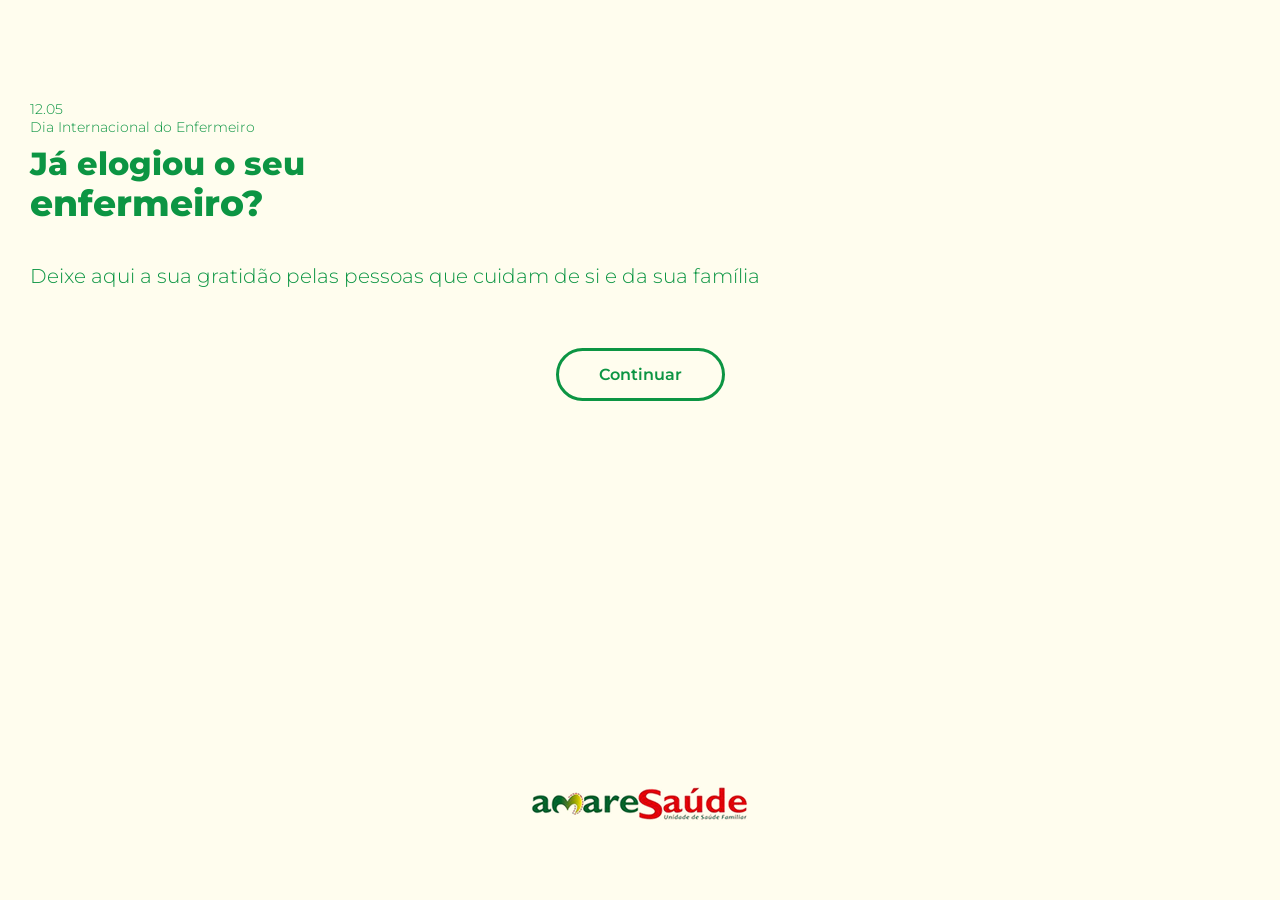
==== index.html @ 5738b8d9 "first commit" ====
<!DOCTYPE html>
<html lang="pt">
<head>
    <meta charset="utf-8">
    <meta name="viewport" content="width=device-width, initial-scale=1">
    <link rel="stylesheet" href="./styles.css" />
    <link rel="stylesheet" href="https://fonts.googleapis.com/css2?family=Montserrat:wght@300;600;800&display=swap" />
    <title>Dia do Enfermeiro</title>
</head>
<body>
    <div class="page landing">
        <div class="date">12.05<br>Dia Internacional do Enfermeiro</div>
        <h1>Já elogiou o seu<br><span class="highlight">enfermeiro?</span></h1>
        <p class="subtitle">Deixe aqui a sua gratidão pelas pessoas que cuidam de si e da sua família</p>
        <a href="./home.html" class="btn-continue">Continuar</a>
        <img class="illustration" src="amre.png" alt="ção de enfermeiros" onerror="this.style.display='none'" />
    </div>
</body>
</html>
---- styles.css ----
/* ============================================
   RESET & BASE
   ============================================ */
*,
*::before,
*::after {
    box-sizing: border-box;
    margin: 0;
    padding: 0;
}

:root {
    /* Cores principais */
    --green-dark: #0c9543;
    --green-light: #118740;
    --green-gradient: linear-gradient(180deg, #118740, #0c9744 20.05%);
    --ivory: #fffdee;
    --red: #cf464a;
    --red-light: #e57373;
    --white: #ffffff;
    --gray-bg: #e5e5e5;
    --text-dark: #333333;
    --border-radius-lg: 32px;
    --border-radius-md: 18px;
    --border-radius-sm: 12px;
    --font: 'Montserrat', sans-serif;
}

html {
    font-size: 16px;
}

body {
    font-family: var(--font);
    background-color: var(--gray-bg);
    display: flex;
    justify-content: center;
    align-items: center;
    min-height: 100vh;
    padding: 0;
}

/* ============================================
   MOBILE CONTAINER (simula telemóvel)
   ============================================ */
.page {
    width: 100%;
    min-height: 100vh;
    position: relative;
    overflow-x: hidden;
    overflow-y: auto;
}

/* ============================================
   PÁGINA LANDING (index.html)
   ============================================ */
.landing {
    min-height: 100vh;
    background-color: var(--ivory);
    display: flex;
    flex-direction: column;
    align-items: center;
    padding: 100px 30px 40px;
    text-align: left;
}

.landing .date {
    font-size: 0.9rem;
    font-weight: 300;
    color: var(--green-dark);
    width: 100%;
    margin-bottom: 10px;
}

.landing h1 {
    font-size: 2rem;
    font-weight: 800;
    color: var(--green-dark);
    line-height: 1.15;
    margin-bottom: 40px;
    width: 100%;
}

.landing h1 .highlight {
    font-size: 2.25rem;
    display: inline;
}

.landing .subtitle {
    font-size: 1.25rem;
    font-weight: 300;
    color: var(--green-dark);
    margin-bottom: 60px;
    width: 100%;
}

.landing .btn-continue {
    display: inline-flex;
    align-items: center;
    justify-content: center;
    border: 3px solid var(--green-dark);
    border-radius: 38px;
    padding: 14px 40px;
    color: var(--green-dark);
    font-weight: 600;
    font-size: 1rem;
    text-decoration: none;
    cursor: pointer;
    background: transparent;
    margin-bottom: 40px;
    transition: all 0.2s;
}

.landing .btn-continue:hover {
    background-color: var(--green-dark);
    color: var(--white);
}

.landing .illustration {
    width: 228px;
    height: 107px;
    object-fit: cover;
    margin-top: auto;
}

/* ============================================
   PÁGINA HOME (home.html)
   ============================================ */
.home {
    min-height: 100vh;
    background: var(--green-gradient);
    display: flex;
    flex-direction: column;
}

.home .header {
    padding: 55px 20px 35px;
    color: var(--white);
}

.home .header h1 {
    font-size: 2rem;
    font-weight: 700;
    line-height: 1.15;
}

.home .header h1 .highlight {
    font-size: 2.25rem;
    font-weight: 800;
}

.home .content {
    background-color: var(--ivory);
    border-radius: var(--border-radius-lg) var(--border-radius-lg) 0 0;
    flex: 1;
    padding: 30px 20px;
    display: flex;
    flex-direction: column;
    gap: 16px;
}

.home .section-title {
    color: var(--green-dark);
    font-size: 1.5rem;
    font-weight: 700;
    margin-bottom: 4px;
}

.home .card {
    background-color: var(--red);
    border-radius: var(--border-radius-md);
    padding: 16px;
    display: flex;
    align-items: center;
    gap: 16px;
    cursor: pointer;
    position: relative;
    text-decoration: none;
    transition: transform 0.2s;
}

.home .card:active {
    transform: scale(0.98);
}

.home .card .icon-box {
    background-color: var(--white);
    border-radius: var(--border-radius-sm);
    width: 80px;
    height: 80px;
    display: flex;
    justify-content: center;
    align-items: center;
    flex-shrink: 0;
}

.home .card .icon-box svg {
    width: 56px;
    height: 56px;
}

.home .card .card-label {
    color: var(--white);
    font-size: 1.35rem;
    font-weight: 600;
    line-height: 1.2;
}

.home .card .arrow-icon {
    position: absolute;
    bottom: 14px;
    right: 14px;
    width: 24px;
    height: 24px;
    stroke: var(--white);
}

.home .btn-outline {
    border: 2px solid var(--green-dark);
    color: var(--green-dark);
    border-radius: 24px;
    padding: 16px;
    font-size: 1rem;
    font-weight: 600;
    text-align: center;
    cursor: pointer;
    background: transparent;
    margin-top: 12px;
    text-decoration: none;
    transition: all 0.2s;
}

.home .btn-outline:hover {
    background-color: var(--green-dark);
    color: var(--white);
}

/* ============================================
   PÁGINA ESCOLHA ENFERMEIRO (escolha-enf.html)
   ============================================ */
.escolha-enf {
    min-height: 100vh;
    background: var(--green-gradient);
    display: flex;
    flex-direction: column;
}

.escolha-enf .header-title {
    padding: 50px 16px 0;
    color: var(--white);
}

.escolha-enf .header-title h1 {
    font-size: 2rem;
    font-weight: 800;
    line-height: 1.15;
}

.escolha-enf .header-title h1 .highlight {
    font-size: 2.25rem;
}

.escolha-enf .content-panel {
    background-color: var(--ivory);
    border-radius: var(--border-radius-lg) var(--border-radius-lg) 0 0;
    flex: 1;
    padding: 30px 16px 40px;
    margin-top: 10px;
}

.escolha-enf .section-label {
    color: var(--green-dark);
    font-size: 1.5rem;
    font-weight: 700;
    margin-bottom: 20px;
}

.escolha-enf .nurse-grid {
    display: grid;
    grid-template-columns: 1fr 1fr;
    gap: 16px;
}

.escolha-enf .nurse-card {
    background-color: var(--red);
    border-radius: var(--border-radius-md);
    overflow: hidden;
    cursor: pointer;
    text-decoration: none;
    display: flex;
    flex-direction: column;
    align-items: center;
    padding-bottom: 12px;
    transition: transform 0.2s;
}

.escolha-enf .nurse-card:active {
    transform: scale(0.97);
}

.escolha-enf .nurse-card .photo-area {
    width: calc(100% - 24px);
    margin: 12px 12px 0;
    aspect-ratio: 1 / 1;
    background-color: #ccc;
    border-radius: var(--border-radius-sm);
    overflow: hidden;
}

.escolha-enf .nurse-card .photo-area img {
    width: 100%;
    height: 100%;
    object-fit: cover;
    display: block;
}

.escolha-enf .nurse-card .nurse-name {
    color: var(--white);
    font-size: 0.9rem;
    font-weight: 600;
    text-align: center;
    padding: 10px 8px 4px;
    line-height: 1.2;
}

/* Botão voltar / fechar no topo */
.back-btn {
    position: absolute;
    top: 34px;
    right: 16px;
    width: 32px;
    height: 32px;
    cursor: pointer;
    display: flex;
    justify-content: center;
    align-items: center;
    background: none;
    border: none;
    z-index: 10;
}

.back-btn span {
    display: block;
    width: 24px;
    height: 2.5px;
    background-color: var(--white);
    border-radius: 2px;
    position: absolute;
}

.back-btn span:first-child {
    transform: rotate(45deg);
}

.back-btn span:last-child {
    transform: rotate(-45deg);
}

/* ============================================
   PÁGINA ELOGIO (elogio.html / enf-ang.html)
   ============================================ */
.elogio-page {
    min-height: 100vh;
    background: var(--green-gradient);
    display: flex;
    flex-direction: column;
    position: relative;
}

.elogio-page .profile-circle-outer {
    position: absolute;
    top: 32px;
    left: 50%;
    transform: translateX(-50%);
    width: 152px;
    height: 152px;
    border-radius: 50%;
    background-color: var(--ivory);
    display: flex;
    justify-content: center;
    align-items: center;
}

.elogio-page .profile-circle-inner {
    width: 120px;
    height: 120px;
    border-radius: 50%;
    background-color: var(--green-dark);
    overflow: hidden;
}

.elogio-page .profile-circle-inner img {
    width: 100%;
    height: 100%;
    object-fit: cover;
}

.elogio-page .content-panel {
    background-color: var(--ivory);
    border-radius: var(--border-radius-lg) var(--border-radius-lg) 0 0;
    margin-top: 160px;
    flex: 1;
    padding: 30px 16px 40px;
}

.elogio-page .title {
    font-size: 1.5rem;
    font-weight: 600;
    color: var(--green-dark);
    margin-bottom: 20px;
}

.elogio-page .text-area-wrapper {
    position: relative;
    width: 100%;
    margin-bottom: 20px;
}

.elogio-page .text-area-bg {
    width: 100%;
    height: 260px;
    background-color: var(--red);
    border-radius: var(--border-radius-md);
    padding: 20px;
}

.elogio-page .text-area-inner {
    width: 100%;
    height: 100%;
    background-color: #ccc;
    border-radius: var(--border-radius-sm);
    padding: 16px;
    font-family: var(--font);
    font-size: 1rem;
    font-weight: 300;
    color: #666;
    border: none;
    outline: none;
    resize: none;
}

.elogio-page .inspiration-btn {
    width: 100%;
    border: 2px solid var(--red);
    border-radius: var(--border-radius-md);
    padding: 18px 20px;
    font-family: var(--font);
    font-size: 0.95rem;
    color: var(--red);
    background: transparent;
    cursor: pointer;
    text-align: center;
    transition: all 0.2s;
}

.elogio-page .inspiration-btn .bold {
    font-weight: 600;
}

.elogio-page .inspiration-btn .extra-bold {
    font-weight: 800;
}

.elogio-page .inspiration-btn .light {
    font-weight: 300;
}

.elogio-page .inspiration-btn:hover {
    background-color: var(--red);
    color: var(--white);
}

/* ============================================
   PÁGINA EQUIPA (equipa.html)
   ============================================ */
.equipa-page {
    min-height: 100vh;
    background: var(--green-gradient);
    display: flex;
    flex-direction: column;
    position: relative;
}

.equipa-page .header-title {
    padding: 50px 16px 0;
    color: var(--white);
}

.equipa-page .header-title h1 {
    font-size: 2rem;
    font-weight: 800;
    line-height: 1.15;
}

.equipa-page .header-title h1 .highlight {
    font-size: 2.25rem;
}

/* Content panel — padding-top reserva espaço para o círculo (156px) que sobressai 80px */
.equipa-page .content-panel {
    background-color: var(--ivory);
    border-radius: var(--border-radius-lg) var(--border-radius-lg) 0 0;
    margin-top: 20px;
    flex: 1;
    padding: 96px 16px 40px;
    position: relative;
}

/* ---- CARD (group-parent do Figma) ----
   Altura total 256px; position relative para os filhos absolute */
.equipa-page .team-card {
    display: block;
    position: relative;
    width: 100%;
    height: 256px;
    text-decoration: none;
    cursor: pointer;
    margin-bottom: 24px;
}

/* Rectângulo vermelho — começa a 80px do topo (group-child do Figma: top 80px, height 176px) */
.equipa-page .team-card::before {
    content: '';
    position: absolute;
    top: 80px;
    left: 0;
    right: 0;
    height: 176px;
    background-color: var(--red);
    border-radius: var(--border-radius-md);
}

/* Círculo ivory com ícone — centrado, top: 0 (group-item do Figma: top 0, left 86px, 156×156) */
.equipa-page .team-card-icon-circle {
    position: absolute;
    top: 0;
    left: 50%;
    transform: translateX(-50%);
    width: 156px;
    height: 156px;
    display: flex;
    justify-content: center;
    align-items: center;
    z-index: 2;
}

.equipa-page .team-card-icon-circle svg {
    width: 156px;
    height: 156px;
}

/* Zona inferior: seta + texto (vector-parent do Figma: top 112px, left 14px)
   flex-direction column, align-items flex-end → seta à direita, texto stretch */
.equipa-page .team-card-bottom {
    position: absolute;
    top: 112px;
    left: 14px;
    right: 14px;
    display: flex;
    flex-direction: column;
    align-items: flex-end;
    padding-right: 16px;
    gap: 12px;
    z-index: 2;
}

/* Seta SVG (frame-child do Figma: 25.5×22.1px, alinhada à direita) */
.equipa-page .team-card-arrow {
    width: 26px;
    height: 22px;
    flex-shrink: 0;
}

.equipa-page .team-card-arrow svg {
    width: 100%;
    height: 100%;
}

/* Bloco de texto (a-nossa-equipa-parent do Figma: align-self stretch, gap 10px) */
.equipa-page .team-card-text {
    align-self: stretch;
    display: flex;
    flex-direction: column;
    gap: 10px;
}

.equipa-page .team-card-text h3 {
    color: var(--white);
    font-size: 1.5rem;
    font-weight: 600;
    line-height: 1;
    white-space: pre-wrap;
}

.equipa-page .team-card-text p {
    color: var(--white);
    font-size: 0.875rem;
    font-weight: 300;
    line-height: 1.4;
}

/* Botão "Porque é que isto é importante?" */
.equipa-page .btn-important {
    display: block;
    width: 100%;
    border: 2px solid var(--green-dark);
    border-radius: var(--border-radius-md);
    padding: 16px;
    text-align: center;
    color: var(--green-dark);
    font-weight: 600;
    font-size: 1rem;
    cursor: pointer;
    background: transparent;
    text-decoration: none;
    transition: all 0.2s;
}

.equipa-page .btn-important:hover {
    background-color: var(--green-dark);
    color: var(--white);
}

/* ============================================
   PÁGINA SABE+ (sabe+.html)
   ============================================ */
.sabe-page {
    min-height: 100vh;
    background: var(--green-gradient);
    display: flex;
    flex-direction: column;
    position: relative;
}

.sabe-page .header-title {
    padding: 50px 16px 0;
    color: var(--white);
}

.sabe-page .header-title h1 {
    font-size: 2rem;
    font-weight: 800;
    line-height: 1.15;
}

.sabe-page .header-title h1 .highlight {
    font-size: 2.25rem;
}

.sabe-page .content-panel {
    background-color: var(--ivory);
    border-radius: var(--border-radius-lg) var(--border-radius-lg) 0 0;
    margin-top: 30px;
    flex: 1;
    padding: 30px 16px 80px;
    position: relative;
    overflow-y: auto;
}

.sabe-page .content-panel h2 {
    font-size: 1.5rem;
    font-weight: 700;
    color: var(--green-dark);
    margin-bottom: 20px;
}
.sabe-page .scroll-area {
    flex: 1;
    overflow-y: auto;
    position: relative;
    padding-bottom: 20px;
    /* Scroll suave para telemóveis */
    -webkit-overflow-scrolling: touch;
}

.sabe-page .content-panel .info-text {
    font-size: 0.9rem;
    color: var(--red);
    line-height: 1.6;
}

.sabe-page .content-panel .info-text p {
    margin-bottom: 12px;
}

.sabe-page .content-panel .info-text .strong {
    font-weight: 600;
}

.sabe-page .content-panel .info-text .light {
    font-weight: 300;
}

.sabe-page .content-panel .info-text ul {
    padding-left: 20px;
    margin-bottom: 12px;
}

.sabe-page .content-panel .info-text ul li {
    margin-bottom: 8px;
}

.sabe-page .content-panel .info-text ul li strong {
    font-weight: 600;
}

.sabe-page .btn-elogio {
    margin-top: 10px;
    flex-shrink: 0; /* Garante que o botão não encolha */
    position: sticky;
}

.sabe-page .btn-elogio {
    position: absolute;
    bottom: 20px;
    left: 50%;
    transform: translateX(-50%);
    border: 2px solid var(--green-dark);
    border-radius: var(--border-radius-md);
    padding: 14px 28px;
    color: var(--green-dark);
    font-weight: 600;
    font-size: 1rem;
    cursor: pointer;
    background: var(--ivory);
    text-decoration: none;
    white-space: nowrap;
    z-index: 2;
    transition: all 0.2s;
}

.sabe-page .btn-elogio:hover {
    background-color: var(--green-dark);
    color: var(--white);
}

/* ============================================
   PÁGINA INSPIRAÇÃO (Insp.html)
   ============================================ */
.insp-page {
    min-height: 100vh;
    background: var(--green-gradient);
    display: flex;
    flex-direction: column;
    position: relative;
}

.insp-page .header-title {
    padding: 50px 16px 0;
    color: var(--white);
}

.insp-page .header-title h1 {
    font-size: 2rem;
    font-weight: 800;
    line-height: 1.15;
}

.insp-page .header-title h1 .highlight {
    font-size: 2.25rem;
}

.insp-page .content-panel {
    background-color: var(--ivory);
    border-radius: var(--border-radius-lg) var(--border-radius-lg) 0 0;
    margin-top: 30px;
    flex: 1;
    padding: 30px 16px 80px;
    position: relative;
}

.insp-page .content-panel h2 {
    font-size: 1.5rem;
    font-weight: 700;
    color: var(--green-dark);
    margin-bottom: 22px;
}

.insp-page .insp-list {
    font-size: 0.9rem;
    color: var(--red);
    line-height: 2.2;
}

.insp-page .insp-list .light {
    font-weight: 300;
}

.insp-page .insp-list .strong {
    font-weight: 600;
}

.insp-page .btn-elogio {
    position: absolute;
    bottom: 20px;
    left: 50%;
    transform: translateX(-50%);
    border: 2px solid var(--green-dark);
    border-radius: var(--border-radius-md);
    padding: 14px 28px;
    color: var(--green-dark);
    font-weight: 600;
    font-size: 1rem;
    cursor: pointer;
    background: var(--ivory);
    text-decoration: none;
    white-space: nowrap;
    z-index: 2;
    transition: all 0.2s;
}

.insp-page .btn-elogio:hover {
    background-color: var(--green-dark);
    color: var(--white);
}

.insp-page .fade-overlay {
    position: absolute;
    bottom: 60px;
    left: 0;
    right: 0;
    height: 80px;
    background: linear-gradient(180deg, rgba(255, 253, 238, 0) 0%, var(--ivory) 50%);
    pointer-events: none;
}

/* ============================================
   PÁGINA OBRIGADO (obg.html)
   ============================================ */
.obg-page {
    min-height: 100vh;
    background-color: var(--ivory);
    display: flex;
    flex-direction: column;
    align-items: center;
    padding: 100px 30px 40px;
    text-align: left;
}

.obg-page .date {
    font-size: 0.9rem;
    font-weight: 300;
    color: var(--green-dark);
    width: 100%;
    margin-bottom: 10px;
}

.obg-page h1 {
    font-size: 2rem;
    font-weight: 800;
    color: var(--green-dark);
    line-height: 1.2;
    margin-bottom: 5px;
    width: 100%;
}

.obg-page h1 .sub {
    font-size: 1.5rem;
    font-weight: 800;
}

.obg-page .message {
    font-size: 1.25rem;
    font-weight: 300;
    color: var(--green-dark);
    margin-bottom: 60px;
    width: 100%;
}

.obg-page .btn-again {
    display: inline-flex;
    align-items: center;
    justify-content: center;
    border: 2px solid var(--green-dark);
    border-radius: var(--border-radius-md);
    padding: 14px 28px;
    color: var(--green-dark);
    font-weight: 600;
    font-size: 1rem;
    cursor: pointer;
    background: transparent;
    text-decoration: none;
    margin-bottom: 40px;
    transition: all 0.2s;
}

.obg-page .btn-again:hover {
    background-color: var(--green-dark);
    color: var(--white);
}

.obg-page .illustration {
    width: 228px;
    height: 107px;
    object-fit: cover;
    margin-top: auto;
}

/* ============================================
   RESPONSIVIDADE
   ============================================ */


@media screen and (max-width: 360px) {
    html {
        font-size: 14px;
    }

    .landing {
        padding: 80px 20px 30px;
    }

    .home .header {
        padding: 45px 16px 30px;
    }

    .home .content {
        padding: 24px 14px;
    }

    .escolha-enf .nurse-grid {
        gap: 10px;
    }

    .escolha-enf .nurse-card .photo-area {
        width: calc(100% - 16px);
        margin: 8px 8px 0;
    }
}

/* ============================================
   UTILITÁRIOS
   ============================================ */
.sr-only {
    position: absolute;
    width: 1px;
    height: 1px;
    padding: 0;
    margin: -1px;
    overflow: hidden;
    clip: rect(0, 0, 0, 0);
    white-space: nowrap;
    border: 0;
}
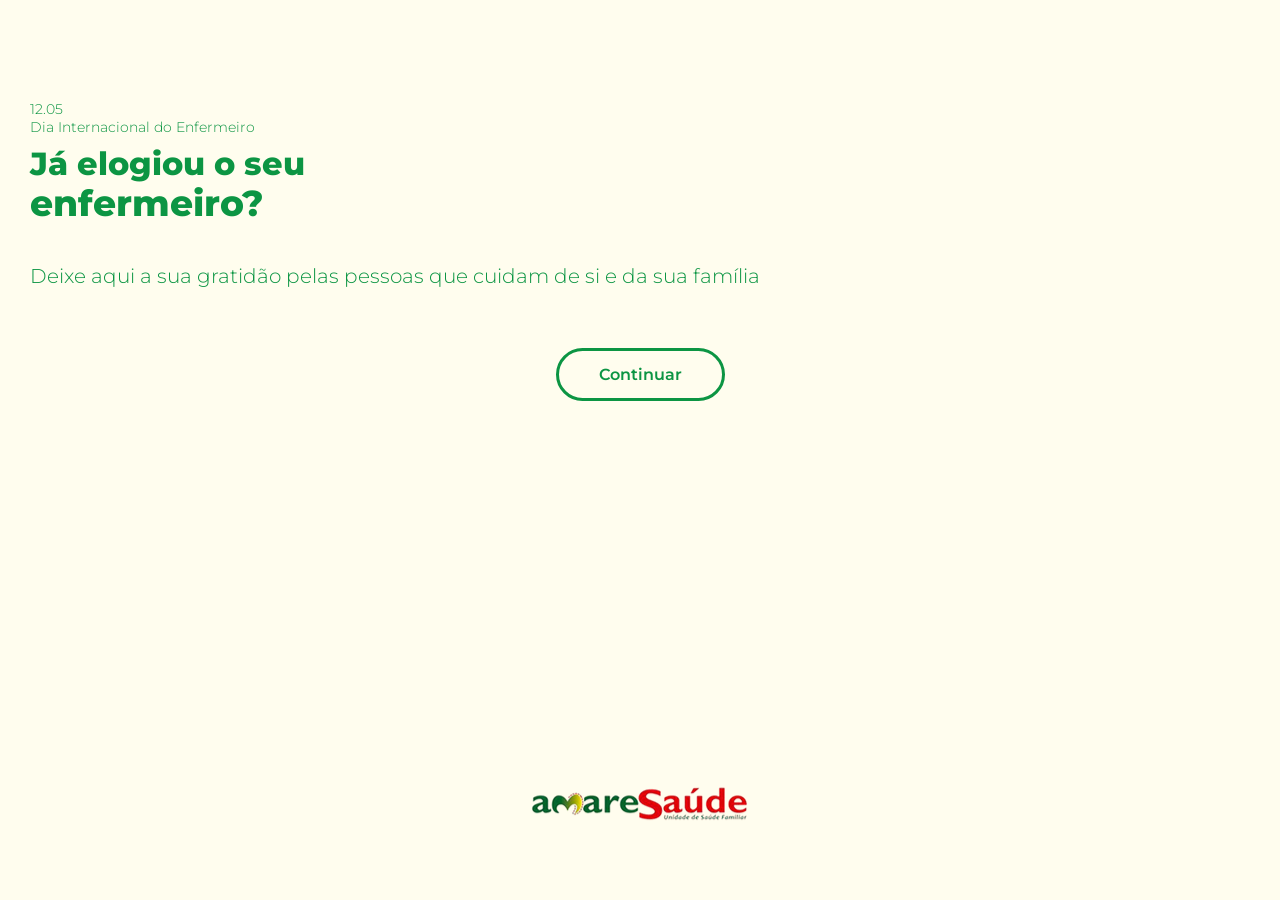
==== commit 6a34405f: "please" ====
--- a/index.html
+++ b/index.html
@@ -6,6 +6,8 @@
     <link rel="stylesheet" href="./styles.css" />
     <link rel="stylesheet" href="https://fonts.googleapis.com/css2?family=Montserrat:wght@300;600;800&display=swap" />
     <title>Dia do Enfermeiro</title>
+    <script src="https://cdnjs.cloudflare.com/ajax/libs/gsap/3.12.5/gsap.min.js" defer></script>
+    <script src="./animations.js" defer></script>
 </head>
 <body>
     <div class="page landing">
--- a/styles.css
+++ b/styles.css
@@ -940,4 +940,11 @@
     clip: rect(0, 0, 0, 0);
     white-space: nowrap;
     border: 0;
-}+}
+/* ============================================
+   GSAP – evita flash de conteúdo não animado
+   O animations.js repõe visibility:visible
+   ============================================ */
+.page {
+    visibility: hidden;
+}
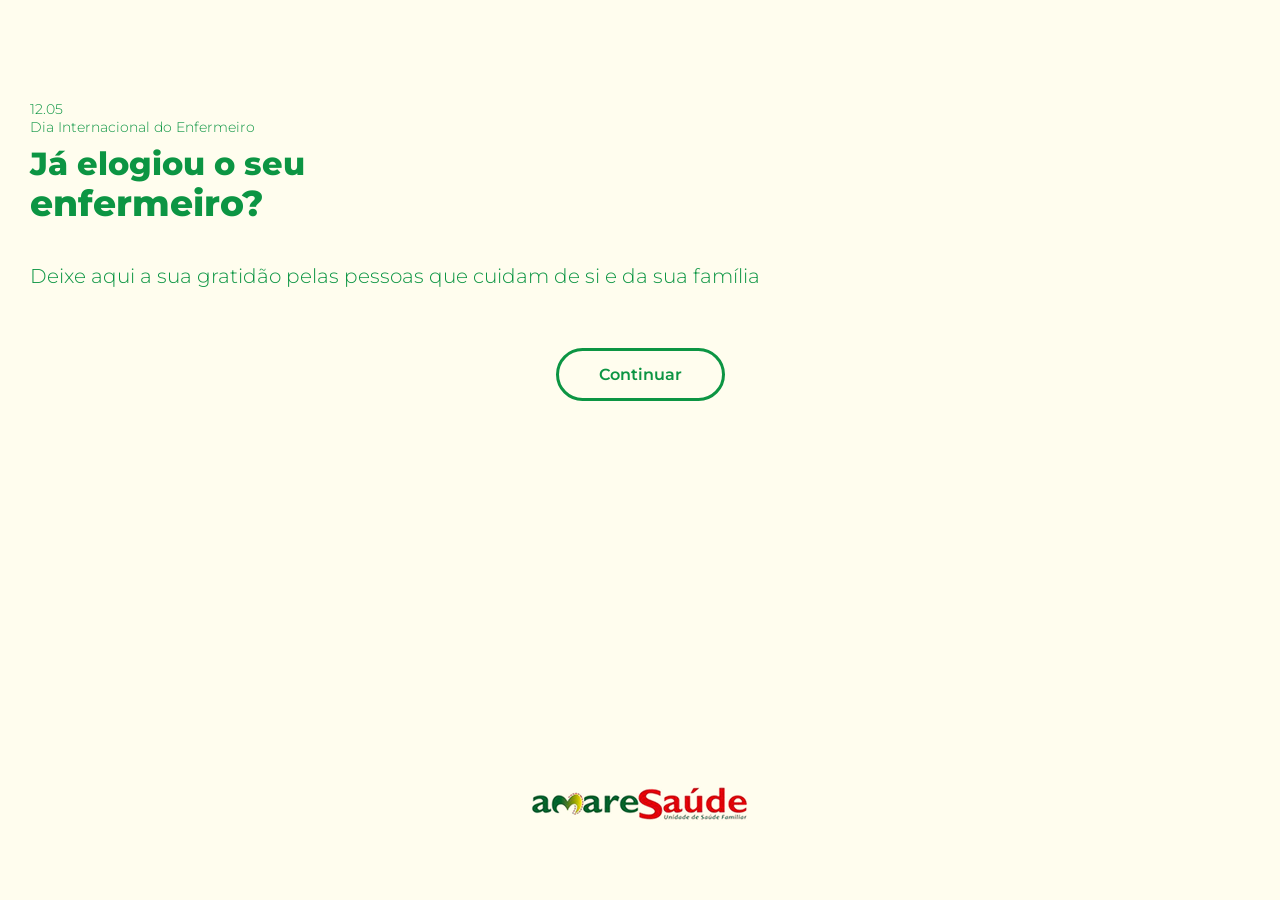
==== commit c7b7edf7: "backup" ====
--- a/index.html
+++ b/index.html
@@ -6,8 +6,6 @@
     <link rel="stylesheet" href="./styles.css" />
     <link rel="stylesheet" href="https://fonts.googleapis.com/css2?family=Montserrat:wght@300;600;800&display=swap" />
     <title>Dia do Enfermeiro</title>
-    <script src="https://cdnjs.cloudflare.com/ajax/libs/gsap/3.12.5/gsap.min.js" defer></script>
-    <script src="./animations.js" defer></script>
 </head>
 <body>
     <div class="page landing">
--- a/styles.css
+++ b/styles.css
@@ -940,11 +940,4 @@
     clip: rect(0, 0, 0, 0);
     white-space: nowrap;
     border: 0;
-}
-/* ============================================
-   GSAP – evita flash de conteúdo não animado
-   O animations.js repõe visibility:visible
-   ============================================ */
-.page {
-    visibility: hidden;
-}
+}
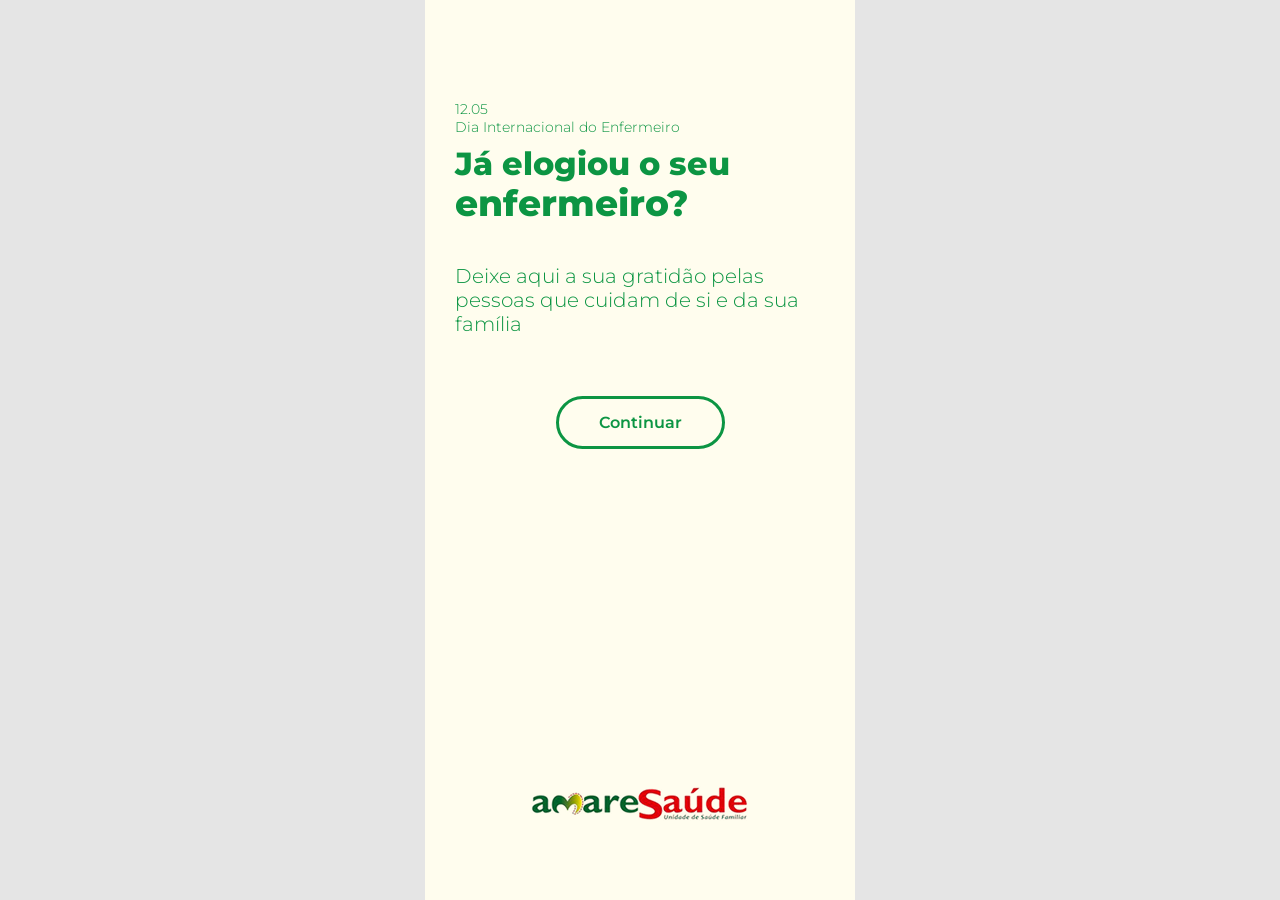
==== commit 68bc9ad8: "fml" ====
--- a/index.html
+++ b/index.html
@@ -6,6 +6,8 @@
     <link rel="stylesheet" href="./styles.css" />
     <link rel="stylesheet" href="https://fonts.googleapis.com/css2?family=Montserrat:wght@300;600;800&display=swap" />
     <title>Dia do Enfermeiro</title>
+    <script src="https://cdnjs.cloudflare.com/ajax/libs/gsap/3.12.5/gsap.min.js" defer></script>
+    <script src="./animations.js" defer></script>
 </head>
 <body>
     <div class="page landing">
--- a/styles.css
+++ b/styles.css
@@ -45,10 +45,23 @@
    ============================================ */
 .page {
     width: 100%;
-    min-height: 100vh;
+    max-width: 430px;
+    height: 100vh;
+    min-height: 600px;
+    background-color: var(--white);
     position: relative;
     overflow-x: hidden;
     overflow-y: auto;
+    display: flex;
+    flex-direction: column;
+    visibility: visible !important;
+    opacity: 1 !important;
+}
+
+.content-panel *, .nurse-grid *, .insp-list * {
+    opacity: 1 !important;
+    transform: none !important;
+    visibility: visible !important;
 }
 
 /* ============================================
@@ -940,4 +953,4 @@
     clip: rect(0, 0, 0, 0);
     white-space: nowrap;
     border: 0;
-}+}
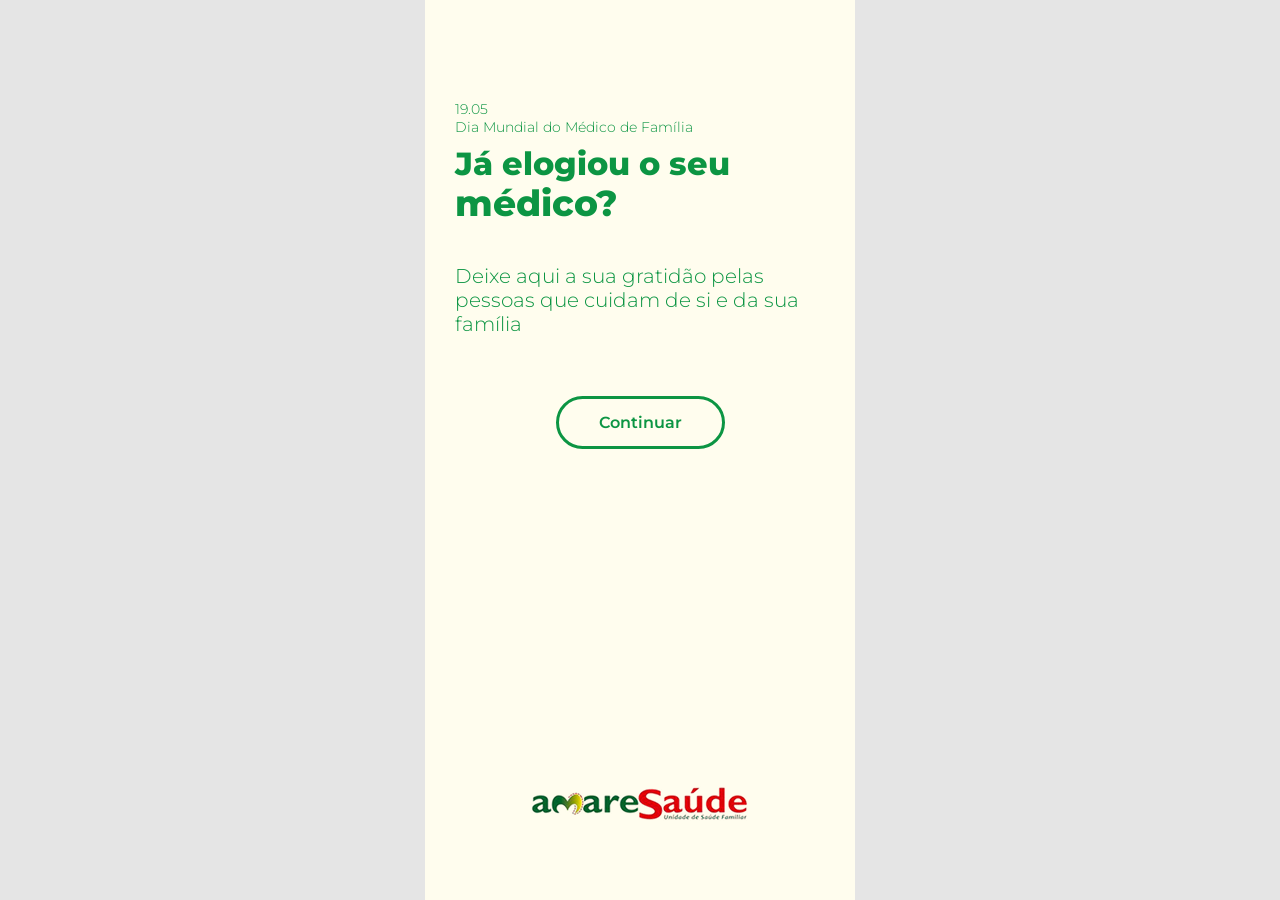
==== commit cd96d166: "changed to dia do medico" ====
--- a/index.html
+++ b/index.html
@@ -1,21 +1,24 @@
 <!DOCTYPE html>
 <html lang="pt">
+
 <head>
     <meta charset="utf-8">
     <meta name="viewport" content="width=device-width, initial-scale=1">
     <link rel="stylesheet" href="./styles.css" />
     <link rel="stylesheet" href="https://fonts.googleapis.com/css2?family=Montserrat:wght@300;600;800&display=swap" />
-    <title>Dia do Enfermeiro</title>
+    <title>Dia do Médico</title>
     <script src="https://cdnjs.cloudflare.com/ajax/libs/gsap/3.12.5/gsap.min.js" defer></script>
     <script src="./animations.js" defer></script>
 </head>
+
 <body>
     <div class="page landing">
-        <div class="date">12.05<br>Dia Internacional do Enfermeiro</div>
-        <h1>Já elogiou o seu<br><span class="highlight">enfermeiro?</span></h1>
+        <div class="date">19.05<br>Dia Mundial do Médico de Família</div>
+        <h1>Já elogiou o seu<br><span class="highlight">médico?</span></h1>
         <p class="subtitle">Deixe aqui a sua gratidão pelas pessoas que cuidam de si e da sua família</p>
         <a href="./home.html" class="btn-continue">Continuar</a>
         <img class="illustration" src="amre.png" alt="ção de enfermeiros" onerror="this.style.display='none'" />
     </div>
 </body>
+
 </html>
--- a/styles.css
+++ b/styles.css
@@ -7,6 +7,42 @@
     box-sizing: border-box;
     margin: 0;
     padding: 0;
+}
+
+/* Esconder a barra de scroll para todos os elementos (Chrome, Safari, Opera, Edge) */
+*::-webkit-scrollbar {
+    display: none !important;
+}
+
+/* Esconder a barra de scroll para Firefox e IE/Edge legado */
+* {
+    -ms-overflow-style: none !important;
+    scrollbar-width: none !important;
+}
+
+/* Garantir que a página apenas seja scrollable verticalmente */
+html,
+body {
+    overflow-x: hidden !important;
+}
+
+/* Prevenir FOUC (flicker) nas animações GSAP, definindo o estado inicial invisível em CSS */
+.landing .date,
+.landing h1,
+.landing .subtitle,
+.landing .btn-continue,
+.landing .illustration,
+.home .header,
+.home .content,
+.header-title,
+.profile-circle-outer,
+.content-panel,
+.obg-page .date,
+.obg-page h1,
+.obg-page .message,
+.obg-page .btn-again,
+.obg-page .illustration {
+    opacity: 0;
 }
 
 :root {
@@ -50,19 +86,14 @@
     min-height: 600px;
     background-color: var(--white);
     position: relative;
-    overflow-x: hidden;
-    overflow-y: auto;
+    overflow-x: hidden !important;
+    overflow-y: auto !important;
     display: flex;
     flex-direction: column;
     visibility: visible !important;
     opacity: 1 !important;
 }
 
-.content-panel *, .nurse-grid *, .insp-list * {
-    opacity: 1 !important;
-    transform: none !important;
-    visibility: visible !important;
-}
 
 /* ============================================
    PÁGINA LANDING (index.html)
@@ -249,31 +280,31 @@
 }
 
 /* ============================================
-   PÁGINA ESCOLHA ENFERMEIRO (escolha-enf.html)
-   ============================================ */
-.escolha-enf {
+   PÁGINA ESCOLHA MÉDICO (escolha-med.html)
+   ============================================ */
+.escolha-med {
     min-height: 100vh;
     background: var(--green-gradient);
     display: flex;
     flex-direction: column;
 }
 
-.escolha-enf .header-title {
+.escolha-med .header-title {
     padding: 50px 16px 0;
     color: var(--white);
 }
 
-.escolha-enf .header-title h1 {
+.escolha-med .header-title h1 {
     font-size: 2rem;
     font-weight: 800;
     line-height: 1.15;
 }
 
-.escolha-enf .header-title h1 .highlight {
+.escolha-med .header-title h1 .highlight {
     font-size: 2.25rem;
 }
 
-.escolha-enf .content-panel {
+.escolha-med .content-panel {
     background-color: var(--ivory);
     border-radius: var(--border-radius-lg) var(--border-radius-lg) 0 0;
     flex: 1;
@@ -281,20 +312,20 @@
     margin-top: 10px;
 }
 
-.escolha-enf .section-label {
+.escolha-med .section-label {
     color: var(--green-dark);
     font-size: 1.5rem;
     font-weight: 700;
     margin-bottom: 20px;
 }
 
-.escolha-enf .nurse-grid {
+.escolha-med .nurse-grid {
     display: grid;
     grid-template-columns: 1fr 1fr;
     gap: 16px;
 }
 
-.escolha-enf .nurse-card {
+.escolha-med .nurse-card {
     background-color: var(--red);
     border-radius: var(--border-radius-md);
     overflow: hidden;
@@ -307,11 +338,11 @@
     transition: transform 0.2s;
 }
 
-.escolha-enf .nurse-card:active {
+.escolha-med .nurse-card:active {
     transform: scale(0.97);
 }
 
-.escolha-enf .nurse-card .photo-area {
+.escolha-med .nurse-card .photo-area {
     width: calc(100% - 24px);
     margin: 12px 12px 0;
     aspect-ratio: 1 / 1;
@@ -320,14 +351,14 @@
     overflow: hidden;
 }
 
-.escolha-enf .nurse-card .photo-area img {
+.escolha-med .nurse-card .photo-area img {
     width: 100%;
     height: 100%;
     object-fit: cover;
     display: block;
 }
 
-.escolha-enf .nurse-card .nurse-name {
+.escolha-med .nurse-card .nurse-name {
     color: var(--white);
     font-size: 0.9rem;
     font-weight: 600;
@@ -547,7 +578,7 @@
 .equipa-page .team-card-icon-circle {
     position: absolute;
     top: 0;
-    left: 50%;
+    left: 25%;
     transform: translateX(-50%);
     width: 156px;
     height: 156px;
@@ -676,6 +707,7 @@
     color: var(--green-dark);
     margin-bottom: 20px;
 }
+
 .sabe-page .scroll-area {
     flex: 1;
     overflow-y: auto;
@@ -716,13 +748,89 @@
     font-weight: 600;
 }
 
+
+
 .sabe-page .btn-elogio {
-    margin-top: 10px;
-    flex-shrink: 0; /* Garante que o botão não encolha */
-    position: sticky;
-}
-
-.sabe-page .btn-elogio {
+    z-index: 1000000;
+    position: absolute;
+    left: 50%;
+    transform: translateX(-50%);
+    border: 2px solid var(--green-dark);
+    border-radius: var(--border-radius-md);
+    padding: 14px 28px;
+    color: var(--green-dark);
+    font-weight: 600;
+    font-size: 1rem;
+    cursor: pointer;
+    background: var(--ivory);
+    text-decoration: none;
+    white-space: nowrap;
+    z-index: 2;
+    transition: all 0.2s;
+}
+
+.sabe-page .btn-elogio:hover {
+    background-color: var(--green-dark);
+    color: var(--white);
+}
+
+/* ============================================
+   PÁGINA INSPIRAÇÃO (Insp.html)
+   ============================================ */
+.insp-page {
+    min-height: 100vh;
+    background: var(--green-gradient);
+    display: flex;
+    flex-direction: column;
+    position: relative;
+}
+
+.insp-page .header-title {
+    padding: 50px 16px 0;
+    color: var(--white);
+}
+
+.insp-page .header-title h1 {
+    font-size: 2rem;
+    font-weight: 800;
+    line-height: 1.15;
+}
+
+.insp-page .header-title h1 .highlight {
+    font-size: 2.25rem;
+}
+
+.insp-page .content-panel {
+    background-color: var(--ivory);
+    border-radius: var(--border-radius-lg) var(--border-radius-lg) 0 0;
+    margin-top: 30px;
+    flex: 1;
+    padding: 30px 16px 80px;
+    position: relative;
+}
+
+.insp-page .content-panel h2 {
+    font-size: 1.5rem;
+    font-weight: 700;
+    color: var(--green-dark);
+    margin-bottom: 22px;
+}
+
+.insp-page .insp-list {
+    font-size: 0.9rem;
+    color: var(--red);
+    line-height: 2.2;
+}
+
+.insp-page .insp-list .light {
+    font-weight: 300;
+}
+
+.insp-page .insp-list .strong {
+    font-weight: 600;
+}
+
+.insp-page .btn-elogio {
     position: absolute;
     bottom: 20px;
     left: 50%;
@@ -741,86 +849,6 @@
     transition: all 0.2s;
 }
 
-.sabe-page .btn-elogio:hover {
-    background-color: var(--green-dark);
-    color: var(--white);
-}
-
-/* ============================================
-   PÁGINA INSPIRAÇÃO (Insp.html)
-   ============================================ */
-.insp-page {
-    min-height: 100vh;
-    background: var(--green-gradient);
-    display: flex;
-    flex-direction: column;
-    position: relative;
-}
-
-.insp-page .header-title {
-    padding: 50px 16px 0;
-    color: var(--white);
-}
-
-.insp-page .header-title h1 {
-    font-size: 2rem;
-    font-weight: 800;
-    line-height: 1.15;
-}
-
-.insp-page .header-title h1 .highlight {
-    font-size: 2.25rem;
-}
-
-.insp-page .content-panel {
-    background-color: var(--ivory);
-    border-radius: var(--border-radius-lg) var(--border-radius-lg) 0 0;
-    margin-top: 30px;
-    flex: 1;
-    padding: 30px 16px 80px;
-    position: relative;
-}
-
-.insp-page .content-panel h2 {
-    font-size: 1.5rem;
-    font-weight: 700;
-    color: var(--green-dark);
-    margin-bottom: 22px;
-}
-
-.insp-page .insp-list {
-    font-size: 0.9rem;
-    color: var(--red);
-    line-height: 2.2;
-}
-
-.insp-page .insp-list .light {
-    font-weight: 300;
-}
-
-.insp-page .insp-list .strong {
-    font-weight: 600;
-}
-
-.insp-page .btn-elogio {
-    position: absolute;
-    bottom: 20px;
-    left: 50%;
-    transform: translateX(-50%);
-    border: 2px solid var(--green-dark);
-    border-radius: var(--border-radius-md);
-    padding: 14px 28px;
-    color: var(--green-dark);
-    font-weight: 600;
-    font-size: 1rem;
-    cursor: pointer;
-    background: var(--ivory);
-    text-decoration: none;
-    white-space: nowrap;
-    z-index: 2;
-    transition: all 0.2s;
-}
-
 .insp-page .btn-elogio:hover {
     background-color: var(--green-dark);
     color: var(--white);
@@ -930,11 +958,11 @@
         padding: 24px 14px;
     }
 
-    .escolha-enf .nurse-grid {
+    .escolha-med .nurse-grid {
         gap: 10px;
     }
 
-    .escolha-enf .nurse-card .photo-area {
+    .escolha-med .nurse-card .photo-area {
         width: calc(100% - 16px);
         margin: 8px 8px 0;
     }
@@ -953,4 +981,4 @@
     clip: rect(0, 0, 0, 0);
     white-space: nowrap;
     border: 0;
-}
+}
